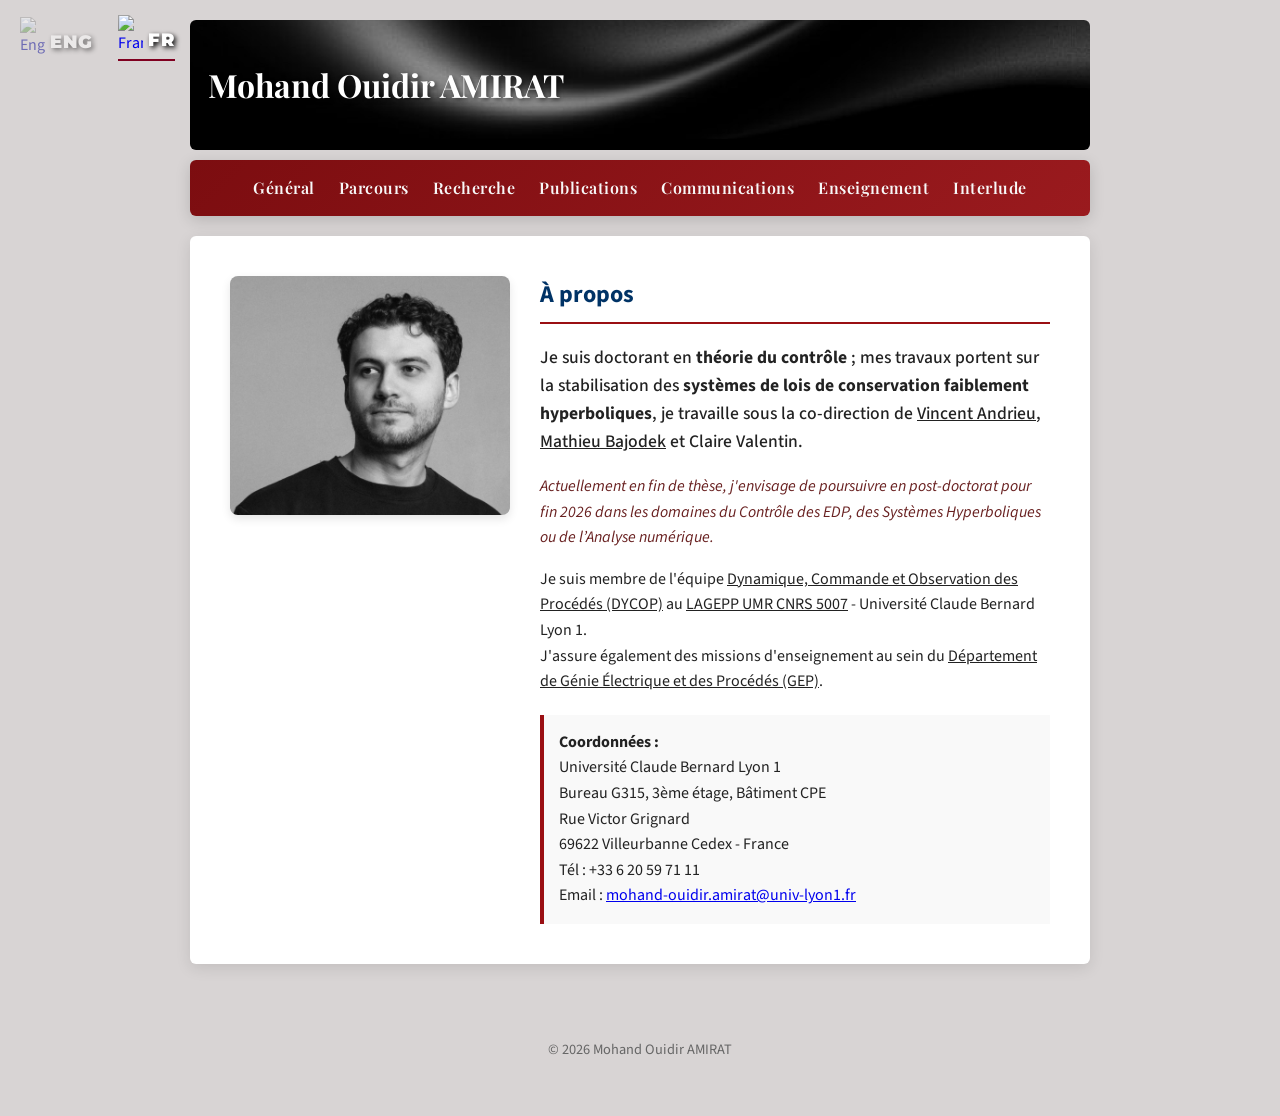
==== fr.html @ b975024d "flags" ====
<!DOCTYPE html>
<html lang="fr">
<head>
  <meta name="google-site-verification" content="1m1svUTJ7VKKWtHcij3t1ndIx5wa0kEseNgdpfn6yfA" />
  <meta name="robots" content="max-image-preview:none">
  <meta charset="UTF-8">
  <meta name="viewport" content="width=device-width, initial-scale=1.0">
  
  <title>Mohand Ouidir AMIRAT</title>
  
  <meta name="description" content="Page personnelle de Mohand Ouidir AMIRAT, doctorant au LAGEPP à l'Université Claude Bernard Lyon 1. Recherche sur Contrôle des EDP.">
  <meta name="keywords" content="Mohand Ouidir Amirat, Idir Amirat, Mohand Amirat">
  
  <meta property="og:image" content="">
  <meta name="twitter:card" content="summary">
  <meta name="thumbnail" content="none">
  <link rel="icon" type="image/png" href="ocean_deep.png">
  <link rel="stylesheet" href="style.css">
  <link href="https://fonts.googleapis.com/css2?family=Montserrat:wght@700&family=Playfair+Display:wght@400;700&family=Source+Sans+Pro:wght@400;600&display=swap" rel="stylesheet">
  <script id="MathJax-script" async src="https://cdn.jsdelivr.net/npm/mathjax@3/es5/tex-mml-chtml.js"></script>
</head>
<body>

<div class="language-switch">
  <a href="index.html" title="English"><img src="https://flagcdn.com/w40/us.png" alt="English"><span class="lang-text">ENG</span></a>
  <a href="fr.html" title="Français" class="active"><img src="https://flagcdn.com/w40/fr.png" alt="Français"><span class="lang-text">FR</span></a>
</div>

<header class="header-photo">
  <div class="header-text">
    <h1>Mohand Ouidir AMIRAT</h1>
  </div>
</header>

<div class="nav-banner">
  <nav>
    <a href="#about">Général</a>
    <a href="#education">Parcours</a>
    <a href="#research">Recherche</a>
    <a href="#publications">Publications</a>
    <a href="#presentations">Communications</a>
    <a href="#teaching">Enseignement</a>
    <a href="#interludes">Interlude</a>
  </nav>
</div>

<main>

  <section id="about" class="content-section">
    <div class="about-container">
      <img src="last_p.jpg" alt="Photo de profil" style="width: 100%; max-width: 280px; height: auto; object-fit: cover; border-radius: 8px; box-shadow: 0 4px 10px rgba(0,0,0,0.1);">
      <div class="about-text">
        <h2>À propos</h2>
        <p style="font-size: 1.1em; font-weight: 500;">
          Je suis doctorant en <strong>théorie du contrôle</strong> ; mes travaux portent sur la stabilisation des <strong>systèmes de lois de conservation faiblement hyperboliques</strong>, 
          je travaille sous la co-direction de <a href="https://sites.google.com/site/vincentandrieu/" target="_blank" style="color: inherit; text-decoration: underline;">Vincent Andrieu</a>, 
          <a href="https://sites.google.com/view/mathieu-bajodek" target="_blank" style="color: inherit; text-decoration: underline;">Mathieu Bajodek</a> et Claire Valentin.
        </p>

        <p style="font-style: italic; color: #692121; margin-top: 15px;">
        Actuellement en fin de thèse, j'envisage de poursuivre en post-doctorat pour fin 2026
        dans les domaines du Contrôle des EDP, des Systèmes Hyperboliques ou de l’Analyse numérique.
        </p>

        <p>
          Je suis membre de l'équipe <a href="https://lagepp.univ-lyon1.fr/les-equipes/dycop" target="_blank" style="color: inherit; text-decoration: underline;">
            Dynamique, Commande et Observation des Procédés (DYCOP)</a>
          au <a href="https://lagepp.univ-lyon1.fr" target="_blank" style="color: inherit; text-decoration: underline;">
          LAGEPP UMR CNRS 5007</a> - Université Claude Bernard Lyon 1.
          <br>
          J'assure également des missions d'enseignement au sein du <a href="https://fst-gep.univ-lyon1.fr" target="_blank" style="color: inherit; text-decoration: underline;">
          Département de Génie Électrique et des Procédés (GEP)</a>.
        </p>
        <div class="contact-info">
          <strong>Coordonnées :</strong><br>
          Université Claude Bernard Lyon 1<br>
          Bureau G315, 3ème étage, Bâtiment CPE<br>
          Rue Victor Grignard<br>
          69622 Villeurbanne Cedex - France<br>
          Tél : +33 6 20 59 71 11<br>
          Email : <a href="mailto:mohand-ouidir.amirat@univ-lyon1.fr">mohand-ouidir.amirat@univ-lyon1.fr</a>
        </div>
      </div>
    </div>
  </section>

  <section id="education" class="content-section">
    <h2 style="border-bottom: 2px solid #800020; padding-bottom: 5px; color: #800020;">Parcours</h2>
    <ul style="list-style: none; padding: 0;">
      <li style="margin-bottom: 25px; border-left: 3px solid #000000; padding-left: 15px;">
      <div style="display: flex; justify-content: space-between; align-items: baseline;">
        <span style="color: #000000; font-weight: bold; font-size: 1.1rem;">Doctorant</span>
        <span style="font-weight: bold; white-space: nowrap; margin-left: 10px;">2023 — Oct 2026 (Prévisionnel)</span>
      </div>
      <div style="font-style: italic; color: #555; margin-bottom: 5px;">LAGEPP UMR CNRS 5007, Université Claude Bernard Lyon 1 - Lyon, France</div>
      <div style="font-size: 0.95rem; line-height: 1.5;">
        <span style="color: #191970; font-weight: 600;">Titre :</span> Stabilisation de systèmes de lois de conservation 1D faiblement hyperboliques : application à la sédimentation dans le traitement des eaux usées
        <br>
        <span style="color: #191970; font-weight: 600;">Encadrement :</span> 
        <a href="https://sites.google.com/site/vincentandrieu/" target="_blank" style="color: inherit; text-decoration: underline;">Vincent Andrieu</a>, 
        <a href="https://sites.google.com/view/mathieu-bajodek" target="_blank" style="color: inherit; text-decoration: underline;">Mathieu Bajodek</a> 
        et Claire Valentin
        <br>
        <span style="color: #191970; font-weight: 600;">Financement :</span> Contrat doctoral du Ministère français de l'Enseignement supérieur et de la Recherche
      </div>
    </li>
      <li style="margin-bottom: 25px; border-left: 3px solid #000000; padding-left: 15px;">
        <div style="display: flex; justify-content: space-between; align-items: baseline;">
          <span style="color: #000000; font-weight: bold; font-size: 1.1rem;">Master de Mathématiques – Modélisation & Analyse Numérique (Cursus complet de 2 ans)</span>
          <span style="font-weight: bold; white-space: nowrap; margin-left: 10px;">2021 — 2023</span>
        </div>
        <div style="font-style: italic; color: #555; margin-bottom: 5px;">Université de Montpellier, France</div>
      </li>
      <li style="margin-bottom: 25px; border-left: 3px solid #000000; padding-left: 15px;">
        <div style="display: flex; justify-content: space-between; align-items: baseline;">
          <span style="color: #0c0000; font-weight: bold; font-size: 1.1rem;">Master 1 de Mathématiques Appliquées</span>
          <span style="font-weight: bold; white-space: nowrap; margin-left: 10px;">2020 — 2021</span>
        </div>
        <div style="font-style: italic; color: #555; margin-bottom: 5px;">Université Badji Mokhtar - Annaba, Algérie</div>
      </li>
      <li style="margin-bottom: 10px; border-left: 3px solid #000000; padding-left: 15px;">
        <div style="display: flex; justify-content: space-between; align-items: baseline;">
          <span style="color: #000000; font-weight: bold; font-size: 1.1rem;">Licence de Mathématiques</span>
          <span style="font-weight: bold; white-space: nowrap; margin-left: 10px;">2017 — 2020</span>
        </div>
        <div style="font-style: italic; color: #555; margin-bottom: 5px;">Université Badji Mokhtar - Annaba, Algérie</div>
      </li>
    </ul>
    <p style="margin-top: 40px; font-style: italic; color: #444; border-top: 1px solid #eee; padding-top: 25px; text-align: center; font-size: 1.2rem;">
      Pour plus d'informations, se référer à mon
      <a href="cv.pdf" target="_blank" style="color: #800020; font-weight: bold; text-decoration: underline;">Curriculum Vitae</a>.
    </p>
  </section>

  <section id="research" class="content-section" style="margin-top: 0px;">
  <h2 style="border-bottom: 2px solid #800020; padding-bottom: 5px; color: #800020; margin-bottom: 20px;">Recherche</h2>
  
  <div style="text-align: center;">
    <h3 style="color: #000000; font-variant: small-caps; letter-spacing: 1px; margin-bottom: 20px; display: inline-block; border-bottom: 1px solid #000000; padding-bottom: 3px;">
      Thématiques d'intérêt
    </h3>

    <ul style="list-style: none; padding: 0; line-height: 1.6; color: #000; max-width: 650px; margin: 0 auto; text-align: left;">
      
      <li style="margin-bottom: 8px; display: flex; align-items: flex-start;">
        <span style="margin-right: 12px; font-weight: bold;">&mdash;</span>
        <span>Analyse d'équations hyperboliques non linéaires :</span>
      </li>
      <li style="margin-bottom: 4px; margin-left: 25px; display: flex; align-items: flex-start;">
        <span style="margin-right: 12px; color: #555;">&bull;</span>
        <span>Systèmes de lois de conservation.</span>
      </li>
      <li style="margin-bottom: 16px; margin-left: 25px; display: flex; align-items: flex-start;">
        <span style="margin-right: 12px; color: #555;">&bull;</span>
        <span>Équations d'Hamilton-Jacobi.</span>
      </li>

      <li style="margin-bottom: 8px; display: flex; align-items: flex-start;">
        <span style="margin-right: 12px; font-weight: bold;">&mdash;</span>
        <span>Théorie du contrôle des équations aux dérivées partielles :</span>
      </li>
      <li style="margin-bottom: 16px; margin-left: 25px; display: flex; align-items: flex-start;">
        <span style="margin-right: 12px; color: #555;">&bull;</span>
        <span>Stabilisation autour d'états stationnaires non-uniformes et théorie de Lyapunov, propriétés de contrôlabilité.</span>
      </li>

      <li style="margin-bottom: 8px; display: flex; align-items: flex-start;">
        <span style="margin-right: 12px; font-weight: bold;">&mdash;</span>
        <span>Analyse numérique et calcul scientifique :</span>
      </li>
      <li style="margin-bottom: 16px; margin-left: 25px; display: flex; align-items: flex-start;">
        <span style="margin-right: 12px; color: #555;">&bull;</span>
        <span>Schémas Volumes Finis, solveurs de Riemann approchés et méthodes de type Godunov, schémas Lagrangiens, méthodes de Splitting, Programmation Orientée Objet pour le calcul numérique.</span>
      </li>

      <li style="margin-bottom: 8px; display: flex; align-items: flex-start;">
        <span style="margin-right: 12px; font-weight: bold;">&mdash;</span>
        <span>Applications :</span> </li>
      <li style="margin-bottom: 0px; margin-left: 25px; display: flex; align-items: flex-start;">
        <span style="margin-right: 12px; color: #555;">&bull;</span>
        <span>Sédimentation, Écoulements diphasiques, Écoulements en eaux peu profondes (Saint-Venant), Fluides compressibles, Trafic routier.</span>
      </li>

    </ul>
  </div>
</section>

  <section id="publications" class="content-section">
    <h2 style="border-bottom: 2px solid #800020; padding-bottom: 5px; color: #800020;">Publications</h2>
    <div class="pub-category" style="margin-top: 15px; font-family: serif;">
      <h3 style="font-size: 1.1rem; color: #191970; font-weight: 500; border-bottom: 1px solid #eee; margin-bottom: 12px; padding-bottom: 2px;">Articles de Revues</h3>
      <ul style="list-style: none; padding: 0;">
        <li style="margin-bottom: 18px;">
          <div style="color: #000; font-size: 1rem; font-weight: 500;"> Boundary stabilization of a moving interface in a 2 &times; 2 weakly hyperbolic system of balance laws: application to continuous sedimentation</div>
          <div style="font-size: 0.92rem; margin-top: 2px; color: #000;"><strong>M. O. Amirat</strong>, V. Andrieu, M. Bajodek, C. Valentin.</div>
          <div style="font-size: 0.88rem; margin-top: 2px; color: #333;"> <em>Submitted to SIAM Journal on Control and Optimization, 2026.</em> <a href="https://hal.science/hal-05845293v1/document" target="_blank" style="color: #191970; font-weight: bold; text-decoration: underline;">[Preprint / Long version]</a></div>
        </li>

        <li style="margin-bottom: 18px;">
          <div style="color: #000; font-size: 1rem; font-weight: 500;">Insights into the stability analysis of 2 &times; 2 linear weakly hyperbolic systems</div>
          <div style="font-size: 0.92rem; margin-top: 2px; color: #000;"><strong>M. O. Amirat</strong>, M. Bajodek, V. Andrieu, J. Auriol, C. Valentin.</div>
          <div style="font-size: 0.88rem; margin-top: 2px; color: #333;"> <em>Automatica</em>, Volume 191, 2026. <a href="https://doi.org/10.1016/j.automatica.2026.113126" target="_blank" style="color: #191970; font-weight: bold; margin-left: 5px; text-decoration: underline;">[DOI]</a></div>
        </li>
        <li style="margin-bottom: 18px;">
          <div style="color: #000; font-size: 1rem; font-weight: 500;">Underactuated boundary control of a linearized Saint-Venant equation</div>
          <div style="font-size: 0.92rem; margin-top: 2px; color: #000;">J. Auriol, A. Braun, <strong>M. O. Amirat</strong>, M. Bajodek.</div>
          <div style="font-size: 0.88rem; margin-top: 2px; color: #333;"><em>IMA Journal of Mathematical Control and Information</em>, Volume 42, Issue 2, June 2025. <a href="https://academic.oup.com/imamci/article-abstract/42/2/dnaf012/8133665" target="_blank" style="color: #191970; font-weight: bold; text-decoration: underline;">[DOI]</a></div>
        </li>
      </ul>
    </div>

    <div class="pub-category" style="margin-top: 25px; font-family: serif;">
      <h3 style="font-size: 1.1rem; color: #191970; font-weight: 500; border-bottom: 1px solid #eee; margin-bottom: 12px; padding-bottom: 2px;">Actes de Conférences</h3>
      <ul style="list-style: none; padding: 0;">
        <li style="margin-bottom: 18px;">
          <div style="color: #000; font-size: 1rem; font-weight: 500;">Boundary feedback control of a 2 &times; 2 weakly hyperbolic system: Lyapunov-based approach</div>
          <div style="font-size: 0.92rem; margin-top: 2px; color: #000;"><strong>M. O. Amirat</strong>, V. Andrieu, J. Auriol, M. Bajodek, C. Valentin.</div>
          <div style="font-size: 0.88rem; margin-top: 2px; color: #333;"><em>IFAC-PapersOnLine</em>, Volume 59, Issue 8, 2025. <a href="https://www.sciencedirect.com/science/article/pii/S2405896325006676" target="_blank" style="color: #191970; font-weight: bold; text-decoration: underline;">[DOI]</a></div>
        </li>
        <li style="margin-bottom: 18px;">
          <div style="color: #000; font-size: 1rem; font-weight: 500;">Stability analysis of a class of 2 &times; 2 triangular hyperbolic systems</div>
          <div style="font-size: 0.92rem; margin-top: 2px; color: #000;"><strong>M. O. Amirat</strong>, V. Andrieu, M. Bajodek, J. Auriol, C. Valentin.</div>
          <div style="font-size: 0.88rem; margin-top: 2px; color: #333;"><em>IFAC-PapersOnLine</em>, Volume 58, Issue 21, 2024. <a href="https://www.sciencedirect.com/science/article/pii/S2405896324019669" target="_blank" style="color: #191970; font-weight: bold; text-decoration: underline;">[DOI]</a></div>
        </li>
      </ul>
    </div>
  </section>

<section id="presentations" class="content-section" style="margin-top: 0px;">
  <h2 style="border-bottom: 2px solid #800020; padding-bottom: 5px; color: #800020;">Communications</h2>

  <div style="margin-top: 20px;">
    <h3 style="font-size: 1.1rem; color: #191970; font-weight: 500; border-bottom: 1px solid #eee; margin-bottom: 12px; padding-bottom: 2px;">
      Conférences Internationales
    </h3>
    <ul style="list-style: none; padding: 0;">
      <li style="margin-bottom: 18px;">
        <div style="color: #000; font-size: 1rem; font-weight: 500; line-height: 1.3;">
          5th IFAC/IEEE-CSS Conference on Control of Systems Governed by PDEs (CPDE 2025)
        </div>
        <div style="color: #777; font-size: 0.88rem; margin-top: 2px;">
          Beijing, Chine &bull; Juin 2025
        </div>
        <div style="margin-top: 5px;">
          <a href="CPDE25.pdf" target="_blank" style="display: inline-flex; align-items: center; padding: 1px 5px; font-size: 0.75rem; font-weight: 600; color: #000; text-decoration: none; border: 1px solid #000; border-radius: 2px; line-height: 1; transition: all 0.2s ease;" onmouseover="this.style.backgroundColor='#000'; this.style.color='#fff';" onmouseout="this.style.backgroundColor='transparent'; this.style.color='#000';">
            Slides
          </a>
        </div>
      </li>
      <li style="margin-bottom: 18px;">
        <div style="color: #000; font-size: 1rem; font-weight: 500; line-height: 1.3;">
          4th IFAC Conference on Modelling, Identification and Control of Nonlinear Systems (MICNON 2024)
        </div>
        <div style="color: #777; font-size: 0.88rem; margin-top: 2px;">
          Lyon, France &bull; Septembre 2024
        </div>
        <div style="margin-top: 5px;">
          <a href="MICNON24.pdf" target="_blank" style="display: inline-flex; align-items: center; padding: 1px 5px; font-size: 0.75rem; font-weight: 600; color: #000; text-decoration: none; border: 1px solid #000; border-radius: 2px; line-height: 1; transition: all 0.2s ease;" onmouseover="this.style.backgroundColor='#000'; this.style.color='#fff';" onmouseout="this.style.backgroundColor='transparent'; this.style.color='#000';">
            Slides
          </a>
        </div>
      </li>
    </ul>
  </div>

  <div style="margin-top: 25px;">
    <h3 style="font-size: 1.1rem; color: #191970; font-weight: 500; border-bottom: 1px solid #eee; margin-bottom: 12px; padding-bottom: 2px;">
      Conférences Nationales
    </h3>
    <ul style="list-style: none; padding: 0;">
      <li style="margin-bottom: 18px;">
        <div style="color: #000; font-size: 1rem; font-weight: 500; line-height: 1.3;">
          Congrès des Jeunes Chercheur.e.s en Mathématiques Appliquées (CJC-MA 2026)
        </div>
        <div style="color: #777; font-size: 0.88rem; margin-top: 2px;">
          École nationale des Ponts et Chaussées, Champs-sur-Marne, France &bull; Mars 2026
        </div>
        <div style="margin-top: 5px;">
          <a href="CJCMA_Poster.pdf" target="_blank" style="display: inline-flex; align-items: center; padding: 1px 5px; font-size: 0.75rem; font-weight: 600; color: #000; text-decoration: none; border: 1px solid #000; border-radius: 2px; line-height: 1; transition: all 0.2s ease;" onmouseover="this.style.backgroundColor='#000'; this.style.color='#fff';" onmouseout="this.style.backgroundColor='transparent'; this.style.color='#000';">
            Poster
          </a>
        </div>
      </li>
      <li style="margin-bottom: 18px;">
        <div style="color: #000; font-size: 1rem; font-weight: 500; line-height: 1.3;">
          2ème Congrès annuel de la Société d'Automatique, de Génie industriel et de Productique (SAGIP 2024)
        </div>
        <div style="color: #777; font-size: 0.88rem; margin-top: 2px;">
          Villeurbanne, France &bull; Mai 2024
        </div>
        <div style="margin-top: 5px;">
          <a href="SAGIP24.pdf" target="_blank" style="display: inline-flex; align-items: center; padding: 1px 5px; font-size: 0.75rem; font-weight: 600; color: #000; text-decoration: none; border: 1px solid #000; border-radius: 2px; line-height: 1; transition: all 0.2s ease;" onmouseover="this.style.backgroundColor='#000'; this.style.color='#fff';" onmouseout="this.style.backgroundColor='transparent'; this.style.color='#000';">
            Slides
          </a>
        </div>
      </li>
    </ul>
  </div>

  <div style="margin-top: 25px;">
    <h3 style="font-size: 1.1rem; color: #191970; font-weight: 500; border-bottom: 1px solid #eee; margin-bottom: 12px; padding-bottom: 2px;">
      Séminaires & Workshops
    </h3>
    <ul style="list-style: none; padding: 0;">
      <li style="margin-bottom: 18px;">
        <div style="color: #000; font-size: 1rem; font-weight: 500; line-height: 1.3;">
          Spring School on Theory and Applications of Port-Hamiltonian Systems (pHS 2025)
        </div>
        <div style="color: #777; font-size: 0.88rem; margin-top: 2px;">
          Fraueninsel (Chiemsee), Allemagne &bull; Mars 2025
        </div>
        <div style="margin-top: 5px;">
          <a href="PHS2025.pdf" target="_blank" style="display: inline-flex; align-items: center; padding: 1px 5px; font-size: 0.75rem; font-weight: 600; color: #000; text-decoration: none; border: 1px solid #000; border-radius: 2px; line-height: 1; transition: all 0.2s ease;" onmouseover="this.style.backgroundColor='#000'; this.style.color='#fff';" onmouseout="this.style.backgroundColor='transparent'; this.style.color='#000';">
            Poster
          </a>
        </div>
      </li>
      <li style="margin-bottom: 18px;">
        <div style="color: #000; font-size: 1rem; font-weight: 500; line-height: 1.3;">
          Journée du CT OSYDI (Outils pour l'analyse et la synthèse de Systèmes de Dimension infinie)
        </div>
        <div style="color: #777; font-size: 0.88rem; margin-top: 2px;">
          Webinaire, Novembre 2025
        </div>
        <div style="margin-top: 5px;">
          <a href="OSYDI.pdf" target="_blank" style="display: inline-flex; align-items: center; padding: 1px 5px; font-size: 0.75rem; font-weight: 600; color: #000; text-decoration: none; border: 1px solid #000; border-radius: 2px; line-height: 1; transition: all 0.2s ease;" onmouseover="this.style.backgroundColor='#000'; this.style.color='#fff';" onmouseout="this.style.backgroundColor='transparent'; this.style.color='#000';">
            Slides
          </a>
        </div>
      </li>
      <li style="margin-bottom: 18px;">
        <div style="color: #000; font-size: 1rem; font-weight: 500; line-height: 1.3;">
          Séminaire d'équipe DYCOP, LAGEPP
        </div>
        <div style="color: #777; font-size: 0.88rem; margin-top: 2px;">
          2024, 2025 et 2026
        </div>
      </li>
    </ul>
  </div>
</section>

<section id="teaching" class="content-section" style="margin-top: 0px;">
  <h2 style="border-bottom: 2px solid #800020; padding-bottom: 5px; color: #800020;">Enseignement</h2>
  
  <p style="font-size: 1.05rem; color: #000; margin-top: 15px; margin-bottom: 25px; line-height: 1.5; text-align: center;">
    Voici quelques-uns des enseignements que j'ai effectués ou développés durant ma thèse.
  </p>

  <ul style="list-style: none; padding: 0;">
    
    <li style="margin-bottom: 22px; list-style-type: none;">
  <div style="color: #000; font-size: 1rem;">
    Approximation numérique des EDP &ndash; Master 2 EEA, parcours ASI
  </div>
  <div style="color: #666; font-size: 0.88rem; margin-top: 1px;">
    Université Claude Bernard Lyon 1 &bull; 2023&ndash;2026
  </div>
  
  <div style="margin-top: 8px; font-size: 0.9rem; line-height: 1.5; color: #444;">
    Suite à une opportunité donnée par le Pr. B. Maschke, j'ai conçu la dernière partie du cours <span style="font-style: italic;">Systèmes à paramètres distribués</span> pour introduire l'approximation numérique des systèmes de dimension infinie. Le cours couvre la construction de schémas aux Différences Finies (chaleur, advection-diffusion) ainsi que les méthodes de Volumes Finis pour les lois de conservation (Saint-Venant 1D). Je présente notamment les schémas de Godunov et les solveurs de Riemann approchés, complétés par le développement de <span style="font-style: italic;">codes de calcul</span>.
  </div>

  <div style="margin-top: 10px; font-size: 0.88rem; color: #444;">
    Énoncés de TP : 
    <a href="chaleur.pdf" target="_blank" style="color: #191970; text-decoration: underline;">1 (Équation de la chaleur)</a> / 
    <a href="adv-diff.pdf" target="_blank" style="color: #191970; text-decoration: underline;">2 (Advection-Diffusion)</a> / 
    <a href="Saint-Venant 1D.pdf" target="_blank" style="color: #191970; text-decoration: underline;">3 (Saint-Venant 1D)</a>
  </div>
</li>

    <li style="margin-bottom: 22px;">
      <div style="color: #000; font-size: 1rem; font-weight: 500;">
        Méthodes numériques pour l'ingénieur &ndash; Master 1 EEA
      </div>
      <div style="color: #666; font-size: 0.88rem; margin-top: 1px;">
        Université Claude Bernard Lyon 1 &bull; 2024&ndash;2026
      </div>
      <div style="margin-top: 5px; font-size: 0.9rem; line-height: 1.4; color: #444;">
        Méthodes directes et itératives pour les systèmes linéaires creux et optimisation numérique (Descente de gradient, méthodes du gradient conjugué et moindres carrés.).
      </div>
    </li>

    <li style="margin-bottom: 22px;">
      <div style="color: #000; font-size: 1rem; font-weight: 500;">
        Programmation avancée : Langage C &ndash; Licence 3 EEA
      </div>
      <div style="color: #666; font-size: 0.88rem; margin-top: 1px;">
        Université Claude Bernard Lyon 1 &bull; 2024&ndash;2026
      </div>
      <div style="margin-top: 5px; font-size: 0.9rem; line-height: 1.4; color: #444;">
        Pointeurs et tableaux, allocation dynamique et gestion de mémoire, structures, programmation modulaire (sources, headers, makefiles), programmation bas-niveau : bitwise operators, bitmasking, bit-fields.
      </div>
    </li>

    <li style="margin-bottom: 22px;">
      <div style="color: #000; font-size: 1rem; font-weight: 500;">
        Introduction à l'Automatique linéaire &ndash; Licence 2 EEA
      </div>
      <div style="color: #666; font-size: 0.88rem; margin-top: 1px;">
        Université Claude Bernard Lyon 1 &bull; 2024&ndash;2026
      </div>
      <div style="margin-top: 5px; font-size: 0.9rem; line-height: 1.4; color: #444;">
        Transformée de Laplace et produit de convolution, Analyse de stabilité, Domaine fréquentiel, Systèmes bouclés (feedback), Correcteurs élémentaires (P, PI, PID).
      </div>
    </li>

  </ul>
</section>

<section id="interludes" class="content-section" style="margin-top: 0px; padding-top: 0px; padding-bottom: 30px;">
  <h2 style="border-bottom: 2px solid #800020; padding-bottom: 5px; color: #800020; margin-top: 0px;">Interlude</h2>
  
  <div style="color: #000; margin-top: 20px; line-height: 1.6;">
    <p style="font-style: italic; margin-bottom: 15px; color: #333; font-size: 1.05rem;">
      Inspirations et horizons...
    </p>

    <p style="margin-bottom: 20px;">
      À découvrir : 
      <a href="https://kits.math.cnrs.fr/node/213" target="_blank" style="color: #191970; text-decoration: underline; font-weight: 600;">
        Un paysage Mathématique
      </a>. <br> Cette affiche éditée par un collectif d'enseignants-chercheurs illustre la diversité des structures mathématiques qui nous entourent ; l'esthétique "enfantine" de l'image est un choix délibéré pour s'adresser à un large public.
    </p>

    <p style="margin-bottom: 20px;">
      Sur l'importance de consacrer du temps et des efforts à travailler sur ce qui nous tient à cœur : <br>
      <em>« C’est le temps que tu as perdu pour ta rose qui fait ta rose si importante. Les hommes ont oublié cette vérité, dit le renard. Mais tu ne dois pas l’oublier. Tu deviens responsable pour toujours de ce que tu as apprivoisé. Tu es responsable de ta rose… »</em> 
  <span style="font-style: italic; color: #444;">— Antoine de Saint-Exupéry, Le Petit Prince (Chapitre XXI).</span>
</p>
  </div>

  <hr style="border: 0; height: 1px; background: linear-gradient(to right, rgba(128, 0, 32, 0), rgba(128, 0, 32, 0.4), rgba(128, 0, 32, 0)); margin: 35px 0;">

  <div style="text-align: center; margin-bottom: 25px;">
    <p style="color: #444; font-size: 1.05rem; line-height: 1.7; font-style: italic;">
      Au-delà de la recherche et de l'enseignement, un paysage familier...
    </p>
  </div>

  <figure class="landscape-item" style="margin: 0; text-align: center; width: 100%;">
    <img src="La grande plage.png" alt="Séraïdi Beach" class="landscape-img" style="width: 100%; height: auto; display: block; border-radius: 4px; box-shadow: 0 8px 25px rgba(0,0,0,0.15); border: 1px solid #eaeaea;">
    <figcaption style="margin-top: 15px; font-size: 0.95rem; color: #555; line-height: 1.5;">
      <span style="font-style: italic;">Coucher de soleil sur la plage de Séraïdi : entre mer et montagne.</span> <br>
      <strong>Massif de l'Edough, Annaba, Algérie (Été 2019).</strong>
    </figcaption>
  </figure>
</section>

</main>

<footer>
  <p>© 2026 Mohand Ouidir AMIRAT</p>
</footer>

</body>
</html>
---- style.css ----
html {
scroll-behavior: smooth;
}

/* Positionnement des drapeaux */
.language-switch {
position: absolute;
top: 15px;
left: 20px;
display: flex;
gap: 10px;
gap: 25px; /* Espace entre FR et ENG */
z-index: 1000;
}

/* Chaque bloc (Drapeau + Texte) */
.lang-item {
display: flex;
flex-direction: column; /* FORCE LE TEXTE EN DESSOUS */
align-items: center; /* Centre le texte sous le drapeau */
text-decoration: none;
transition: transform 0.2s;
}

/* Style des drapeaux */
.lang-item img {
width: 50px; /* Taille assez grande pour être bien visible */
height: auto;
border-radius: 4px;
border: 2px solid white;
box-shadow: 0 4px 8px rgba(0,0,0,0.3);
}


/* Style pour le switch de langue */
.language-switch a {
opacity: 0.5; /* Par défaut, les drapeaux sont un peu effacés */
transition: all 0.3s ease;
display: inline-flex;
align-items: center;
text-decoration: none;
filter: grayscale(40%); /* Un peu de gris pour l'inactif */
}

.language-switch a:hover {
opacity: 1;
filter: grayscale(0%);
}

/* La classe qui définit le drapeau "enfoncé" / actif */
.language-switch a.active {
opacity: 1;
filter: grayscale(0%);
pointer-events: none; /* Désactive le clic sur la langue déjà sélectionnée */
border-bottom: 2px solid #800020; /* Petit trait de rappel de ta couleur bordeaux */
padding-bottom: 2px;
}

.language-switch img {
width: 25px;
height: auto;
margin-right: 5px;
}

/* Style du texte EN DESSOUS */
.lang-text {
color: white;
font-family: 'Montserrat', sans-serif; /* Utilise ta police forte */
font-weight: 900; /* Épaisseur maximale */
font-size: 1.1em; /* Taille du texte */
margin-top: 8px; /* Espace entre le drapeau et le texte */
text-transform: uppercase;
text-shadow: 2px 2px 5px rgba(0,0,0,1); /* Ombre forte pour lire sur n'importe quel fond */
letter-spacing: 1px;
}

/* Effet au survol */
.lang-item:hover {
transform: scale(1.15);
}

/* Important : pour que les drapeaux se placent par rapport au header */
.header-photo {
position: relative; /* Permet le placement 'absolute' des drapeaux à l'intérieur */
/* ... reste de ton code header ... */
}

/* --- Global --- */
body {
font-family: "Source Sans Pro", Arial, sans-serif;
line-height: 1.6;
margin: 20px auto;
max-width: 900px;
color: #222;
background-color: #d8d4d4;
}

/* --- Header --- */
.header-photo {
max-width: 900px;
margin: 0 auto;
padding: 18px 18px; /* Augmenté pour mieux voir l'image */
background-image: url("black_white_gradient.png");
background-size: cover;
background-position: bottom center;
border-radius: 6px;
display: flex;
justify-content: flex-start;
align-items: center;
}

.header-text h1 {
font-family: 'Playfair Display', serif;
font-weight: 700;
font-size: 2em;
color: #ffffff;
text-shadow: 2px 2px 4px rgba(0,0,0,0.5); /* Ombre pour lisibilité */
}

/* --- Navigation --- */
.nav-banner {
font-family: 'Playfair Display', serif;
background: linear-gradient(135deg, #7c0d10 0%, #9a1a1e 100%);
padding: 10px 5px; /* Réduit un peu le padding vertical */
border-radius: 6px;
margin: 10px auto; /* Centre la bannière */
max-width: 1000px; /* Empêche la bannière d'être trop large sur très grand écran */
/* --- CHANGEMENTS ICI --- */
position: relative; /* Elle suit maintenant le flux normal de la page */
top: 0; /* On remet à zéro */
z-index: 100;
/* ------------------------ */
box-shadow: 0 4px 15px rgba(0,0,0,0.15);
}

.nav-banner nav {
display: flex;
justify-content: center;
align-items: center;
flex-wrap: wrap; /* CRUCIAL : permet de passer à la ligne sur téléphone */
gap: 10px 20px; /* Gère l'espace entre les liens (haut/bas et gauche/droite) */
}

.nav-banner nav a {
text-decoration: none;
font-weight: 600;
font-size: 1rem;
color: #f8f8f8;
letter-spacing: 0.5px;
position: relative;
transition: all 0.3s ease;
padding: 5px 2px;
white-space: nowrap; /* Empêche un mot d'être coupé en deux */
}

/* Effet de soulignement (on le garde, c'est joli !) */
.nav-banner nav a::after {
content: '';
position: absolute;
width: 0;
height: 2px;
bottom: 0;
left: 0;
background-color: #ffcccc;
transition: width 0.3s ease;
}

.nav-banner nav a:hover::after {
width: 100%;
}

/* --- AJUSTEMENTS TÉLÉPHONE --- */
@media (max-width: 600px) {
.nav-banner {
margin: 5px; /* Moins de marge sur les côtés */
padding: 8px 2px;
}
.nav-banner nav a {
font-size: 0.85rem; /* On diminue un peu la taille du texte */
margin: 0 5px; /* On resserre les liens */
}
}

/* --- LOGIQUE DE BASCULE DES SECTIONS --- */

/* 1. On cache toutes les sections par défaut */
.content-section {
display: none;
animation: fadeIn 0.5s; /* Petit effet de transition */
}

/* 2. On affiche la section qui est la cible (#) dans l'URL */
.content-section:target {
display: block;
}

/* 3. Si aucune section n'est ciblée (accueil), on affiche 'about' */
/* Note: :has() est supporté par tous les navigateurs modernes */
body:not(:has(section:target)) #about {
display: block;
}

@keyframes fadeIn {
from { opacity: 0; transform: translateY(10px); }
to { opacity: 1; transform: translateY(0); }
}

/* --- Contenu principal --- */
main {
background-color: #ffffff;
padding: 40px;
border-radius: 6px;
box-shadow: 0 4px 15px rgba(0,0,0,0.1);
margin-top: 20px;
min-height: 400px; /* Évite les sauts de page */
}

main h2 {
color: #003366;
border-bottom: 2px solid #9a0f13;
padding-bottom: 8px;
margin-top: 0;
}

/* --- À propos --- */
.about-container {
display: flex;
align-items: flex-start;
gap: 30px;
}

.about-photo {
width: 180px;
border-radius: 4px;
border: 1px solid #ddd;
box-shadow: 2px 2px 10px rgba(0,0,0,0.1);
}

.about-text {
flex: 1;
}

.contact-info {
margin-top: 20px;
padding: 15px;
background: #f9f9f9;
border-left: 4px solid #9a0f13;
}

/* --- Footer --- */
footer {
text-align: center;
font-size: 0.9em;
color: #666;
padding: 20px 0;
margin-top: 40px;
}

/* Style pour la photo et sa légende */
.landscape-item {
margin: 30px 0;
text-align: center; /* Centre l'image et la légende */
}

.landscape-img {
max-width: 100%; /* L'image ne dépasse jamais du bloc */
height: auto;
border-radius: 4px;
box-shadow: 0 4px 10px rgba(0,0,0,0.1);
}

.landscape-item figcaption {
margin-top: 10px;
font-style: italic; /* Légende en italique */
color: #555; /* Gris pour plus de douceur */
font-family: 'Playfair Display', serif; /* Rappel de ta police élégante */
}

/* Style des catégories de publications */
.pub-category {
margin-top: 30px;
}

.pub-category h3 {
font-family: 'Source Sans Pro', sans-serif;
font-size: 1.3em;
color: #9a0f13; /* Ton rouge pour rappeler la navigation */
border-left: 4px solid #9a0f13;
padding-left: 10px;
margin-bottom: 15px;
text-transform: uppercase;
letter-spacing: 1px;
}

/* Style des liens [PDF], [DOI], etc. */
.pub-link {
text-decoration: none;
color: #003366;
font-weight: bold;
font-size: 0.9em;
margin-left: 10px;
}

.pub-link:hover {
text-decoration: underline;
color: #9a0f13;
}

/* Espacement entre les publications */
.list-design li {
margin-bottom: 20px;
line-height: 1.5;
}


/* --- Responsive --- */
@media (max-width: 600px) {
.about-container {
flex-direction: column;
align-items: center;
text-align: center;
}
.nav-banner nav a {
display: inline-block;
margin: 5px 10px;
}
}
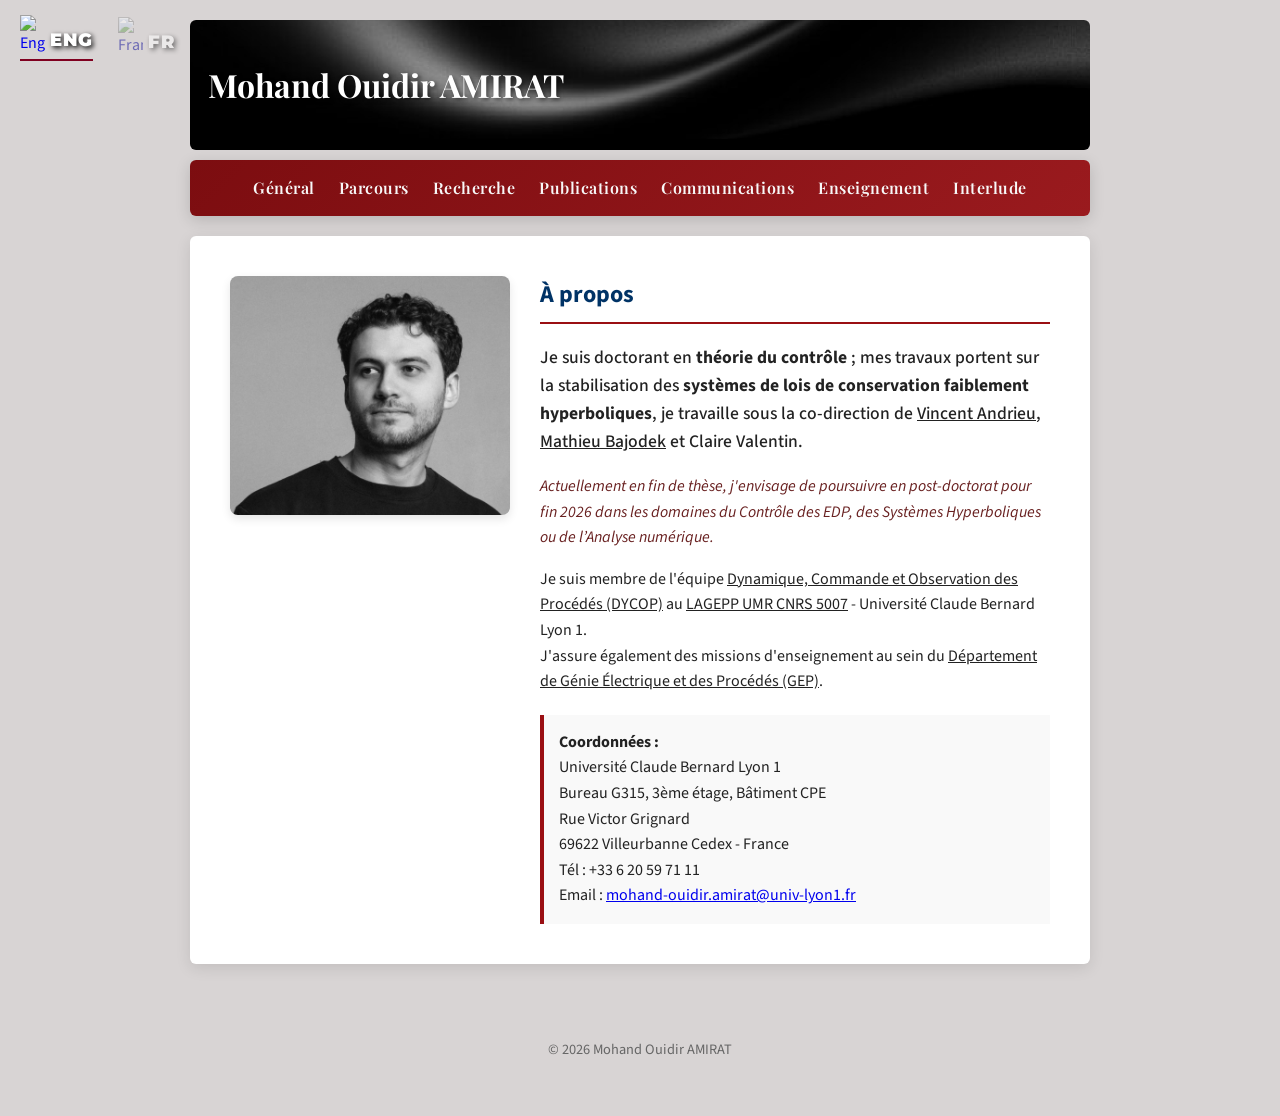
==== commit 7b984079: "d" ====
--- a/fr.html
+++ b/fr.html
@@ -22,8 +22,14 @@
 <body>
 
 <div class="language-switch">
-  <a href="index.html" title="English"><img src="https://flagcdn.com/w40/us.png" alt="English"><span class="lang-text">ENG</span></a>
-  <a href="fr.html" title="Français" class="active"><img src="https://flagcdn.com/w40/fr.png" alt="Français"><span class="lang-text">FR</span></a>
+  <a href="index.html" title="English" class="active">
+    <img src="https://flagcdn.com/w40/us.png" alt="English">
+    <span class="lang-text">ENG</span>
+  </a>
+  <a href="fr.html" title="Français">
+    <img src="https://flagcdn.com/w40/fr.png" alt="Français">
+    <span class="lang-text">FR</span>
+  </a>
 </div>
 
 <header class="header-photo">
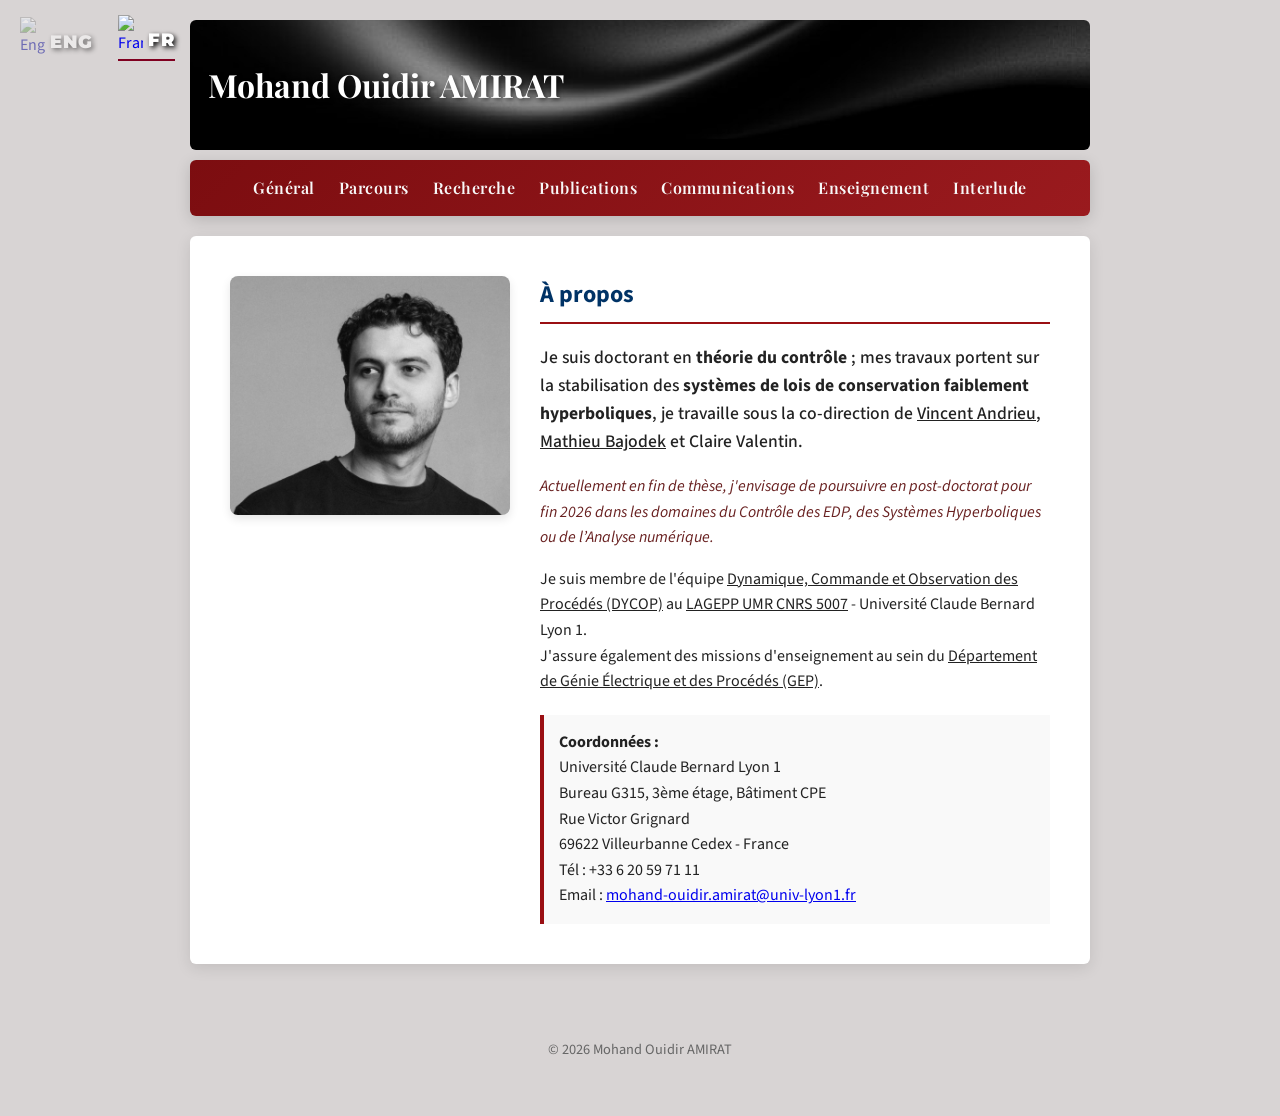
==== commit e3b52be7: "d" ====
--- a/fr.html
+++ b/fr.html
@@ -22,11 +22,11 @@
 <body>
 
 <div class="language-switch">
-  <a href="index.html" title="English" class="active">
+  <a href="index.html" title="English">
     <img src="https://flagcdn.com/w40/us.png" alt="English">
     <span class="lang-text">ENG</span>
   </a>
-  <a href="fr.html" title="Français">
+  <a href="fr.html" title="Français" class="active">
     <img src="https://flagcdn.com/w40/fr.png" alt="Français">
     <span class="lang-text">FR</span>
   </a>
